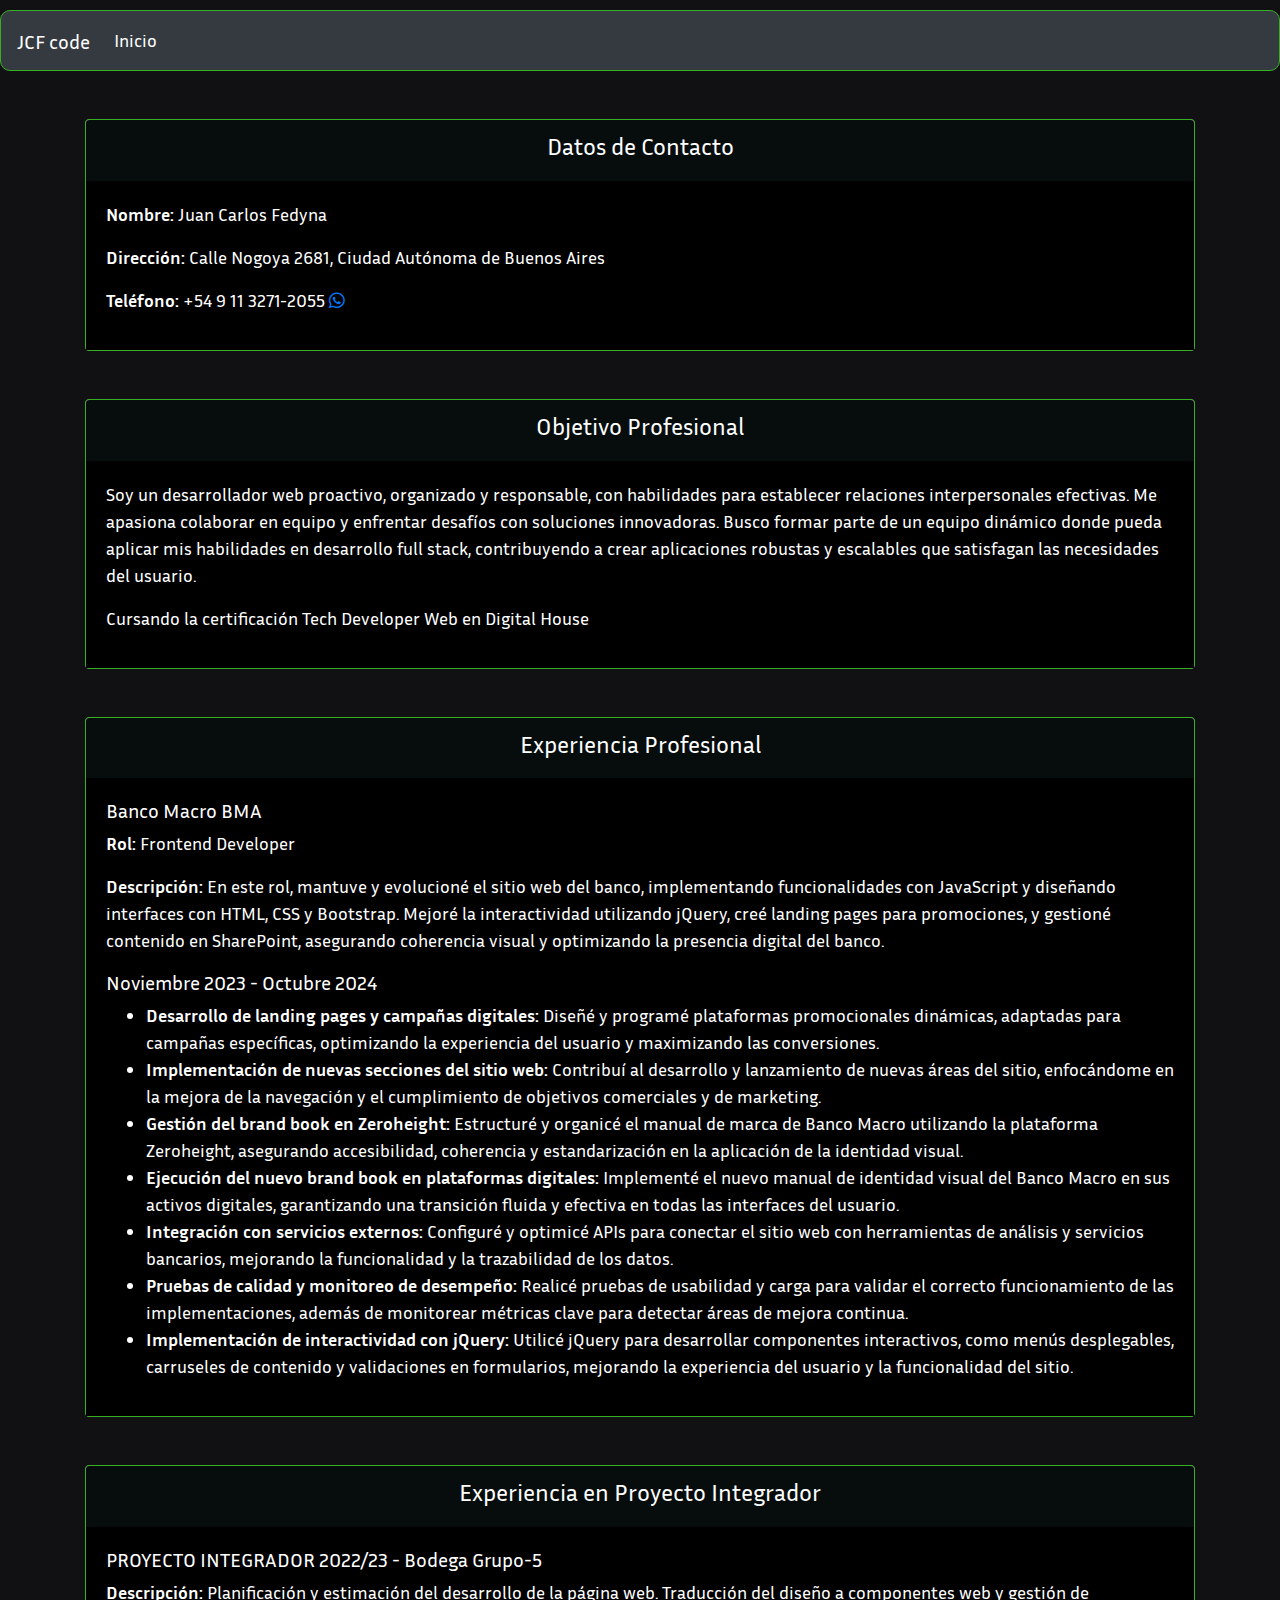
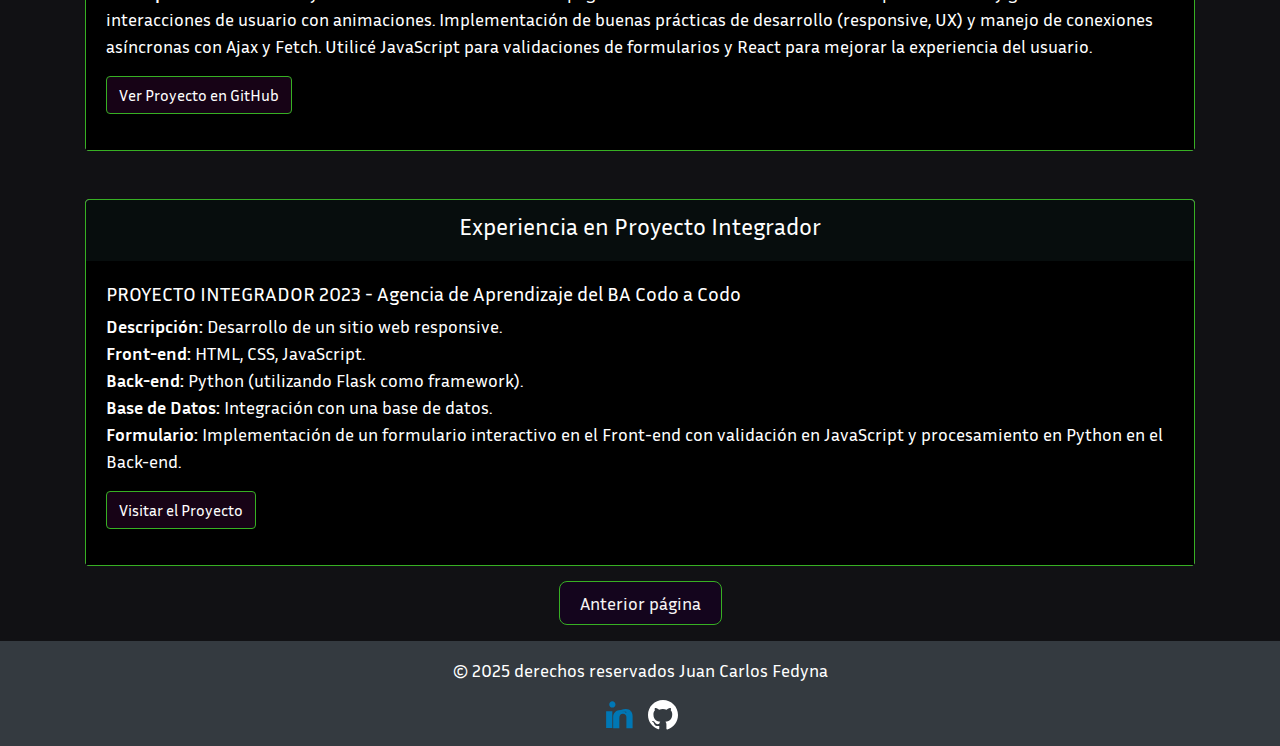
==== sobremi.html @ 7c4b0814 "JCF code" ====
<!DOCTYPE html>
<html lang="es">

    <head>
        <meta charset="UTF-8">
        <meta name="viewport" content="width=device-width, initial-scale=1.0">
        <title>Juan Carlos Fedyna</title>
        <!-- Bootstrap CSS -->
        <link href="https://stackpath.bootstrapcdn.com/bootstrap/4.5.2/css/bootstrap.min.css" rel="stylesheet">
        <!-- FontAwesome CSS for icons -->
        <link href="https://cdnjs.cloudflare.com/ajax/libs/font-awesome/5.15.4/css/all.min.css" rel="stylesheet">
        <!-- Google Fonts -->
        <link href="https://fonts.googleapis.com/css2?family=Inria+Sans:wght@400;700&display=swap" rel="stylesheet">
        <!-- Custom CSS -->
        <link href="styles.css" rel="stylesheet">
    </head>

    <body>
        <nav class="navbar navbar-expand-lg navbar-dark bg-dark">
            <a class="navbar-brand" href="#">JCF code</a>
            <button class="navbar-toggler" type="button" data-toggle="collapse" data-target="#navbarNav"
                aria-controls="navbarNav" aria-expanded="false" aria-label="Toggle navigation">
                <span class="navbar-toggler-icon"></span>
            </button>
            <div class="collapse navbar-collapse" id="navbarNav">
                <ul class="navbar-nav">
                    <li class="nav-item active">
                        <a class="nav-link" href="/index.html">Inicio <span class="sr-only">(current)</span></a>
                    </li>
                </ul>
            </div>
        </nav>
        <!-- Body Content -->
        <div class="container mt-5">
            <div class="row">
                <div class="col-12">
                    <div class="card card-full-width">
                        <div class="card-header text-center">
                            <h4>Datos de Contacto</h4>
                        </div>
                        <div class="card-body">
                            <p><strong>Nombre:</strong> Juan Carlos Fedyna</p>
                            <p><strong>Dirección:</strong> Calle Nogoya 2681, Ciudad Autónoma de Buenos Aires</p>
                            <p><strong>Teléfono:</strong> +54 9 11 3271-2055
                                <a href="https://wa.me/+5491132712055?text=Hola%20Juan%20Carlos" class="whatsapp-btn"
                                    target="_blank" title="Enviar mensaje por WhatsApp" aria-label="WhatsApp">
                                    <i class="fab fa-whatsapp"></i>
                                </a>
                            </p>
                        </div>
                    </div>
                </div>
            </div>
        </div>

        <div class="container mt-5">
            <div class="row">
                <div class="col-12">
                    <div class="card card-full-width">
                        <div class="card-header text-center">
                            <h4>Objetivo Profesional</h4>
                        </div>
                        <div class="card-body">
                            <p>
                                Soy un desarrollador web proactivo, organizado y responsable, con habilidades para
                                establecer relaciones interpersonales efectivas. Me apasiona colaborar en equipo y
                                enfrentar desafíos con soluciones innovadoras. Busco formar parte de un equipo dinámico
                                donde pueda aplicar mis habilidades en desarrollo full stack, contribuyendo a crear
                                aplicaciones robustas y escalables que satisfagan las necesidades del usuario.

                            </p>
                            <p>Cursando la certificación Tech Developer Web en Digital House</p>
                        </div>
                    </div>
                </div>
            </div>
        </div>
        <div class="container mt-5">
            <div class="row">
                <div class="col-12">
                    <div class="card card-full-width">
                        <div class="card-header text-center">
                            <h4>Experiencia Profesional</h4>
                        </div>
                        <div class="card-body">
                            <h5>Banco Macro BMA</h5>
                            <p><strong>Rol:</strong> Frontend Developer</p>
                            <p><strong>Descripción:</strong> En este rol, mantuve y evolucioné el sitio web del banco,
                                implementando funcionalidades con JavaScript y diseñando interfaces con HTML, CSS y
                                Bootstrap. Mejoré la interactividad utilizando jQuery, creé landing pages para
                                promociones, y gestioné contenido en SharePoint, asegurando coherencia visual y
                                optimizando la presencia digital del banco.</p>

                            <h5>Noviembre 2023 - Octubre 2024</h5>
                            <ul>
                                <li><strong>Desarrollo de landing pages y campañas digitales:</strong> Diseñé y programé
                                    plataformas promocionales dinámicas, adaptadas para campañas específicas,
                                    optimizando la experiencia del usuario y maximizando las conversiones.</li>
                                <li><strong>Implementación de nuevas secciones del sitio web:</strong> Contribuí al
                                    desarrollo y lanzamiento de nuevas áreas del sitio, enfocándome en la mejora de la
                                    navegación y el cumplimiento de objetivos comerciales y de marketing.</li>
                                <li><strong>Gestión del brand book en Zeroheight:</strong> Estructuré y organicé el
                                    manual de marca de Banco Macro utilizando la plataforma Zeroheight, asegurando
                                    accesibilidad, coherencia y estandarización en la aplicación de la identidad visual.
                                </li>
                                <li><strong>Ejecución del nuevo brand book en plataformas digitales:</strong> Implementé
                                    el nuevo manual de identidad visual del Banco Macro en sus activos digitales,
                                    garantizando una transición fluida y efectiva en todas las interfaces del usuario.
                                </li>
                                <li><strong>Integración con servicios externos:</strong> Configuré y optimicé APIs para
                                    conectar el sitio web con herramientas de análisis y servicios bancarios, mejorando
                                    la funcionalidad y la trazabilidad de los datos.</li>
                                <li><strong>Pruebas de calidad y monitoreo de desempeño:</strong> Realicé pruebas de
                                    usabilidad y carga para validar el correcto funcionamiento de las implementaciones,
                                    además de monitorear métricas clave para detectar áreas de mejora continua.</li>
                                <li><strong>Implementación de interactividad con jQuery:</strong> Utilicé jQuery para
                                    desarrollar componentes interactivos, como menús desplegables, carruseles de
                                    contenido y validaciones en formularios, mejorando la experiencia del usuario y la
                                    funcionalidad del sitio.</li>
                            </ul>
                        </div>
                    </div>
                </div>
            </div>
        </div>


        <div class="container mt-5">
            <div class="row">
                <div class="col-12">
                    <div class="card card-full-width">
                        <div class="card-header text-center">
                            <h4>Experiencia en Proyecto Integrador</h4>
                        </div>
                        <div class="card-body">
                            <h5>PROYECTO INTEGRADOR 2022/23 - Bodega Grupo-5</h5>
                            <p><strong>Descripción:</strong> Planificación y estimación del desarrollo de la página web.
                                Traducción del diseño a componentes web y gestión de interacciones de usuario con
                                animaciones. Implementación de buenas prácticas de desarrollo (responsive, UX) y manejo
                                de conexiones asíncronas con Ajax y Fetch. Utilicé JavaScript para validaciones de
                                formularios y React para mejorar la experiencia del usuario.</p>
                            <!-- <p>
    <a href="https://github.com/Juanfelidc/bodega_grupo_5" class="btn btn-primary"
        target="_blank" rel="noopener noreferrer">
        Ver Proyecto en GitHub
    </a>
</p> -->
                            <p>
                                <a href="https://github.com/Juanfelidc/bodega_grupo_5"
                                    class="btn btn-primary custom-btn" target="_blank" rel="noopener noreferrer">
                                    Ver Proyecto en GitHub
                                </a>
                            </p>

                        </div>
                    </div>
                </div>
            </div>
        </div>

        <div class="container mt-5">
            <div class="row">
                <div class="col-12">
                    <div class="card card-full-width">
                        <div class="card-header text-center">
                            <h4>Experiencia en Proyecto Integrador</h4>
                        </div>
                        <div class="card-body">
                            <h5>PROYECTO INTEGRADOR 2023 - Agencia de Aprendizaje del BA Codo a Codo</h5>
                            <p><strong>Descripción:</strong> Desarrollo de un sitio web responsive.
                                <br><strong>Front-end:</strong> HTML, CSS, JavaScript.
                                <br><strong>Back-end:</strong> Python (utilizando Flask como framework).
                                <br><strong>Base de Datos:</strong> Integración con una base de datos.
                                <br><strong>Formulario:</strong> Implementación de un formulario interactivo en el
                                Front-end con validación en JavaScript y procesamiento en Python en el Back-end.
                            </p>
                            <p>

                                <a href="https://viajes-al-espacio.netlify.app/experiencias"
                                    class="btn btn-primary custom-btn" target="_blank" rel="noopener noreferrer">
                                    Visitar el Proyecto
                                </a>

                            </p>
                        </div>
                    </div>
                </div>
            </div>
        </div>

        <div class="container my-4">
            <!-- Home Section -->
        </div>

        <!-- Botón de "Anterior página" -->
        <div class="text-center mb-4">
            <a href="/index.html" class="special-button">Anterior página</a>
        </div>

        <!-- Footer -->
        <footer class="bg-dark text-white text-center py-3">
            <p>&copy; 2025 derechos reservados Juan Carlos Fedyna</p>
            <div class="social-icons">
                <a href="https://www.linkedin.com/in/juancarlosfedyna/" class="footer-link" target="_blank"
                    rel="noopener noreferrer">
                    <svg class="linkedin-icon" xmlns="http://www.w3.org/2000/svg" viewBox="0 0 24 24">
                        <path
                            d="M4.98 3.5C4.98 2.12 6.1.98 7.48.98s2.5 1.14 2.5 2.52c0 1.37-1.12 2.51-2.5 2.51s-2.5-1.14-2.5-2.51zM7.46 8.91H2.5v13.54h4.96V8.91zM23.5 8.91h-4.95v1.65c-1.02-1.93-2.73-2.55-4.6-2.55-3.24 0-5.83 2.19-5.83 5.6V22.5h4.95v-8.16c0-2.17 1.17-3.4 2.87-3.4 1.68 0 2.78 1.09 2.78 2.7v8.87h4.95v-9.59c0-3.45-2.14-5.64-5.39-5.64-2.46 0-4.57.81-6.06 2.55z" />
                    </svg>
                </a>
                <a href="https://github.com/FedynaCarlos?tab=repositories" class="footer-link" target="_blank"
                    rel="noopener noreferrer">
                    <svg class="github-icon" xmlns="http://www.w3.org/2000/svg" viewBox="0 0 24 24">
                        <path
                            d="M12 0C5.37 0 0 5.37 0 12c0 5.303 3.438 9.8 8.205 11.394.6.111.824-.258.824-.577v-2.092c-3.338.727-4.035-1.494-4.035-1.494-.545-1.386-1.33-1.756-1.33-1.756-1.086-.741.082-.726.082-.726 1.2.085 1.826 1.286 1.826 1.286 1.066 1.826 2.8 1.297 3.483.993.107-.773.417-1.298.758-1.597-2.667-.303-5.467-1.334-5.467-5.933 0-1.313.47-2.396 1.239-3.239-.124-.303-.537-.905 0-1.78 0 0 1.008-.318 3.293 1.234 1.98-.555 3.997-.555 5.978 0 2.286-1.551 3.293-1.234 3.293-1.234.538.875.124 1.476 0 1.78.77.843 1.239 1.926 1.239 3.239 0 4.606-2.807 5.625-5.478 5.928.433.375.815 1.105.815 2.232v3.293c0 .32.224.688.83.576C20.563 21.8 24 17.303 24 12c0-6.63-5.37-12-12-12z" />
                    </svg>
                </a>
            </div>
        </footer>


        <!-- Bootstrap JS and dependencies -->
        <script src="https://code.jquery.com/jquery-3.5.1.slim.min.js"></script>
        <script src="https://cdn.jsdelivr.net/npm/@popperjs/core@2.9.3/dist/umd/popper.min.js"></script>
        <script src="https://stackpath.bootstrapcdn.com/bootstrap/4.5.2/js/bootstrap.min.js"></script>

    </body>

</html>
---- styles.css ----
/* Paleta de colores aplicada directamente */
body {
    padding-top: 10px;
    font-family: 'Inria Sans', sans-serif;
    font-size: 18px;
    background-color: rgb(17, 17, 20);
}

/* Asegura que todos los elementos con borde tengan el color correcto */
.navbar {
    background-color: rgb(220, 231, 231);
    color: rgba(27, 121, 110, 0.445);
    border-radius: 10px;
    border: 0.3px solid rgb(55, 176, 35) !important; /* Bordes de 1px con el color deseado */
}

.nav-link {
    color: rgb(6, 9, 20);
}

.nav-link:hover {
    color: rgb(13, 4, 34); /* Color de hover para navbar */
}

.footer-link {
    color: rgba(125, 249, 255, 1);
    text-decoration: none;
    display: inline-flex;
    align-items: center;
}

.card-header {
    background-color: rgba(7, 13, 13, 1);
    color: white;
    border: 0.3px solid rgb(55, 176, 35) !important; /* Bordes de 1px con el color deseado */
}

.card-header:hover {
    color: rgba(55, 247, 19, 1); /* Cambiar color del texto en hover */
}

.card-body {
    color: aqua;
    background-color: black; /* Fondo blanco para el cuerpo de las cards */
    border: 0.3px solid rgb(55, 176, 35) !important; /* Bordes de 1px con el color deseado */
}

/* Estilo para el botón de navegación de página */
.special-button {
    background-color: rgb(20, 5, 29);
    color: rgb(248, 245, 245);
    border: 0.3px solid rgb(55, 176, 35) !important; /* Bordes de 1px con el color deseado */
    padding: 10px 20px;
    border-radius: 8px;
    text-decoration: none;
    transition: background-color 0.3s, color 0.3s;
}

.special-button:hover {
    background-color: rgba(7, 13, 13, 1); /* Fondo azul oscuro en hover */
    color: rgb(224, 228, 231);
}

.custom-btn {
    background-color: rgba(34, 4, 32, 0.685); /* Color base */
    color: rgba(255, 255, 255, 1); /* Color del texto */
    border: 0.3px solid rgb(55, 176, 35) !important; /* Bordes de 1px con el color deseado */
    transition: background-color 0.3s ease, color 0.3s ease; /* Transición suave */
}

.custom-btn:hover {
    background-color: rgb(255, 100, 130); /* Color al hacer hover */
    color: rgba(255, 255, 255, 0.9); /* Cambia ligeramente el texto si lo deseas */
}

.linkedin-icon,
.github-icon {
    width: 30px;  /* Ajusta el tamaño del ícono */
    height: 30px; /* Mantén la proporción */
}

.linkedin-icon path {
    fill: #0077B5;  /* Color de LinkedIn */
}

.github-icon path {
    fill: white;  /* Color de GitHub */
}

.social-icons {
    display: flex;               /* Utiliza flexbox para alinear los elementos en fila */
    justify-content: center;     /* Centra los íconos */
    gap: 15px;                   /* Espacio entre los íconos */
}
/* Asegura que todos los elementos con borde en las cards tengan el color correcto */
.card {
    border: 0.3px solid rgb(55, 176, 35) !important; /* Bordes de 1px en la tarjeta */
}

.card-header {
    background-color: rgba(7, 13, 13, 1);
    color: white;
    border: 0.3px  rgb(55, 176, 35) !important; /* Bordes de 1px en el header de la card */
}

.card-body {
    color: white;
    background-color: black;
    border: 0.3px  rgb(55, 176, 35) !important; /* Bordes de 1px en el body de la card */
}

.card-footer {
    border: 0.3px  rgb(55, 176, 35) !important; /* Bordes de 1px en el footer de la card (si existe) */
}
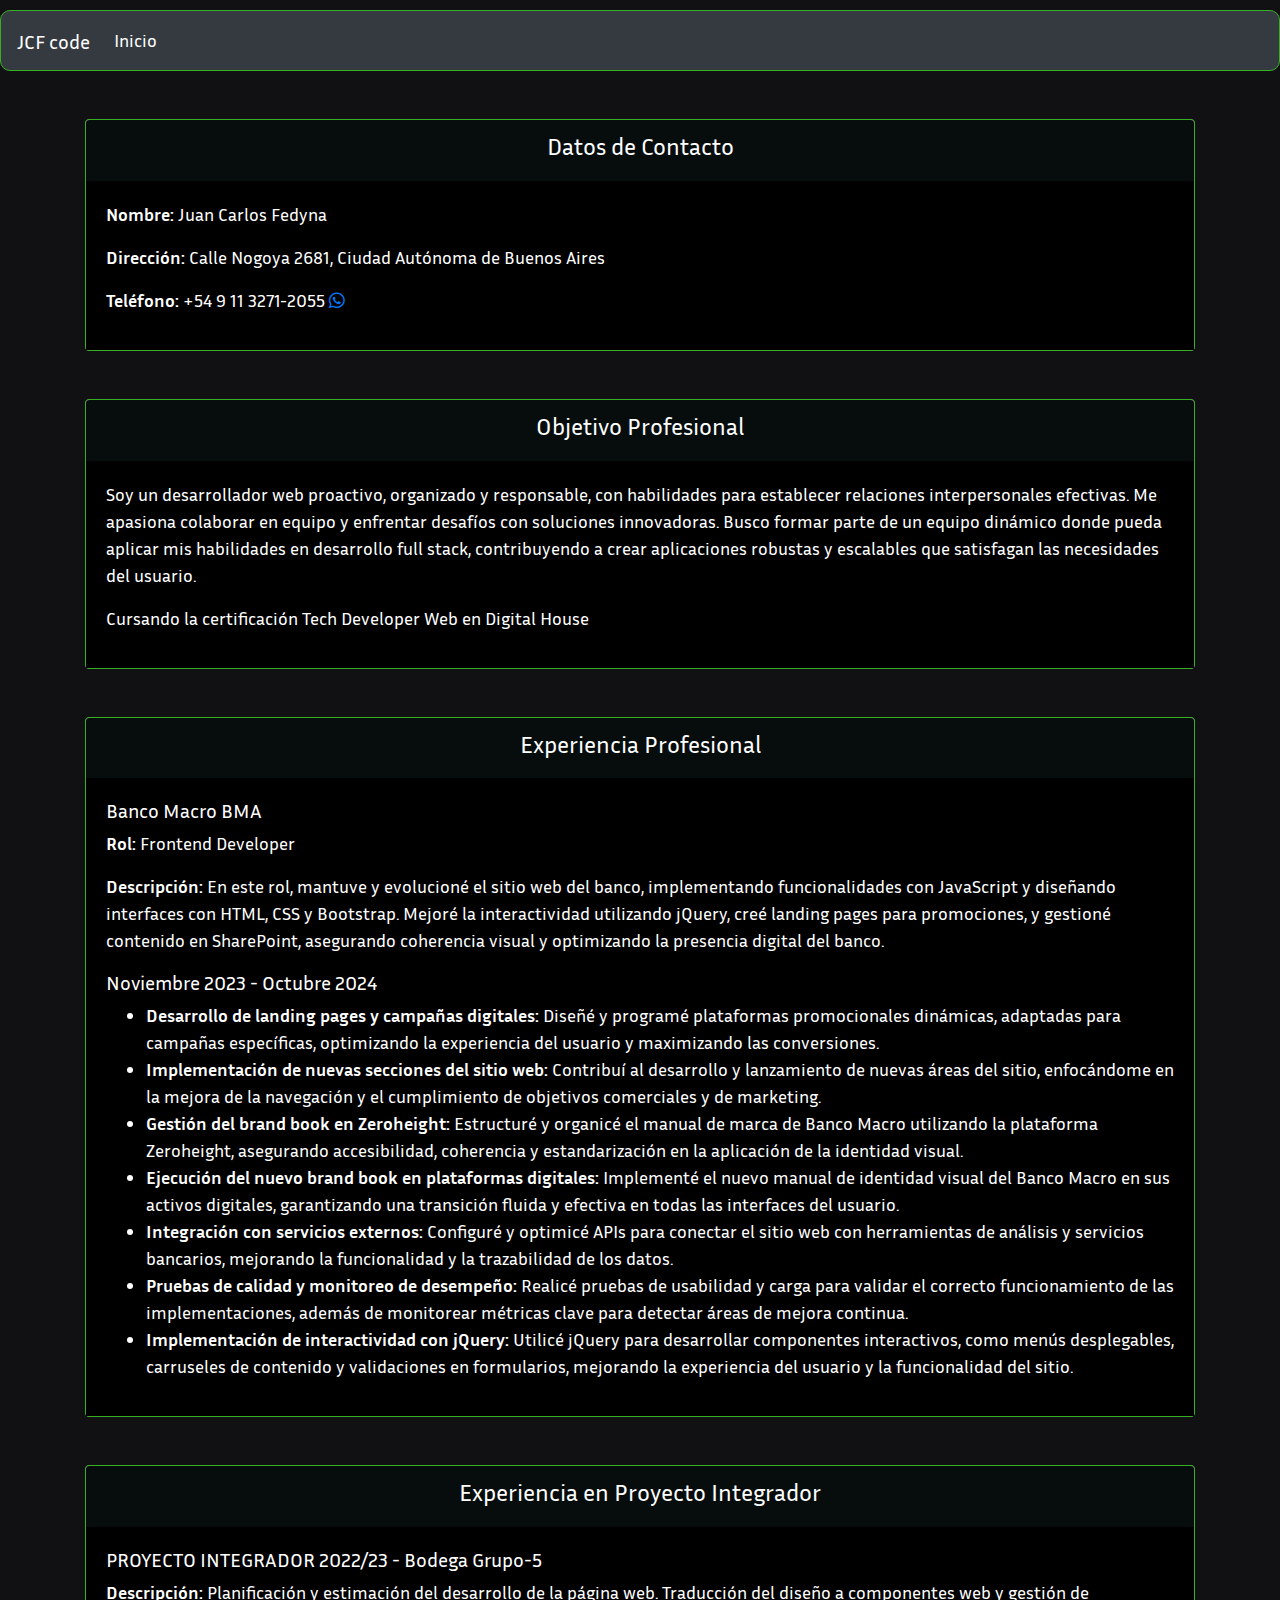
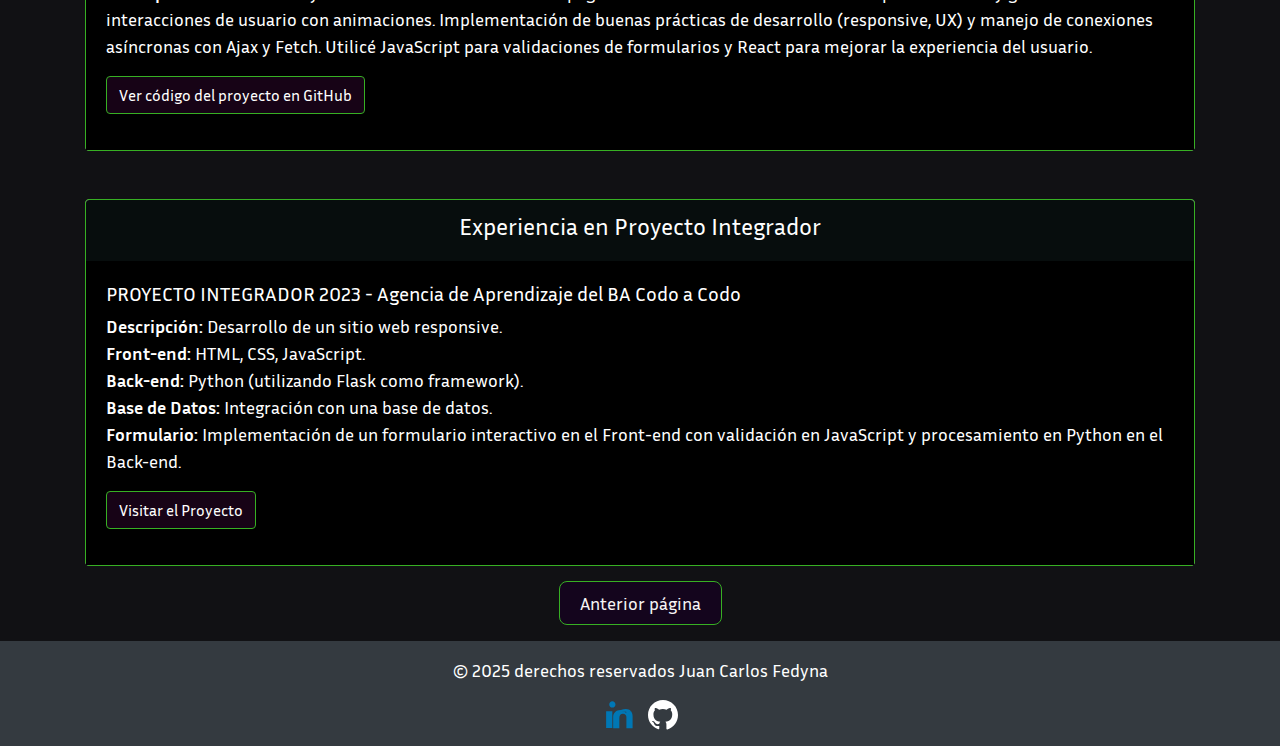
==== commit 2382b307: "Actualizado" ====
--- a/sobremi.html
+++ b/sobremi.html
@@ -148,7 +148,7 @@
                             <p>
                                 <a href="https://github.com/Juanfelidc/bodega_grupo_5"
                                     class="btn btn-primary custom-btn" target="_blank" rel="noopener noreferrer">
-                                    Ver Proyecto en GitHub
+                                    Ver código del proyecto en GitHub
                                 </a>
                             </p>
 
--- a/styles.css
+++ b/styles.css
@@ -57,7 +57,7 @@
 }
 
 .special-button:hover {
-    background-color: rgba(7, 13, 13, 1); /* Fondo azul oscuro en hover */
+    background-color: rgb(44, 105, 105); /* Fondo azul oscuro en hover */
     color: rgb(224, 228, 231);
 }
 
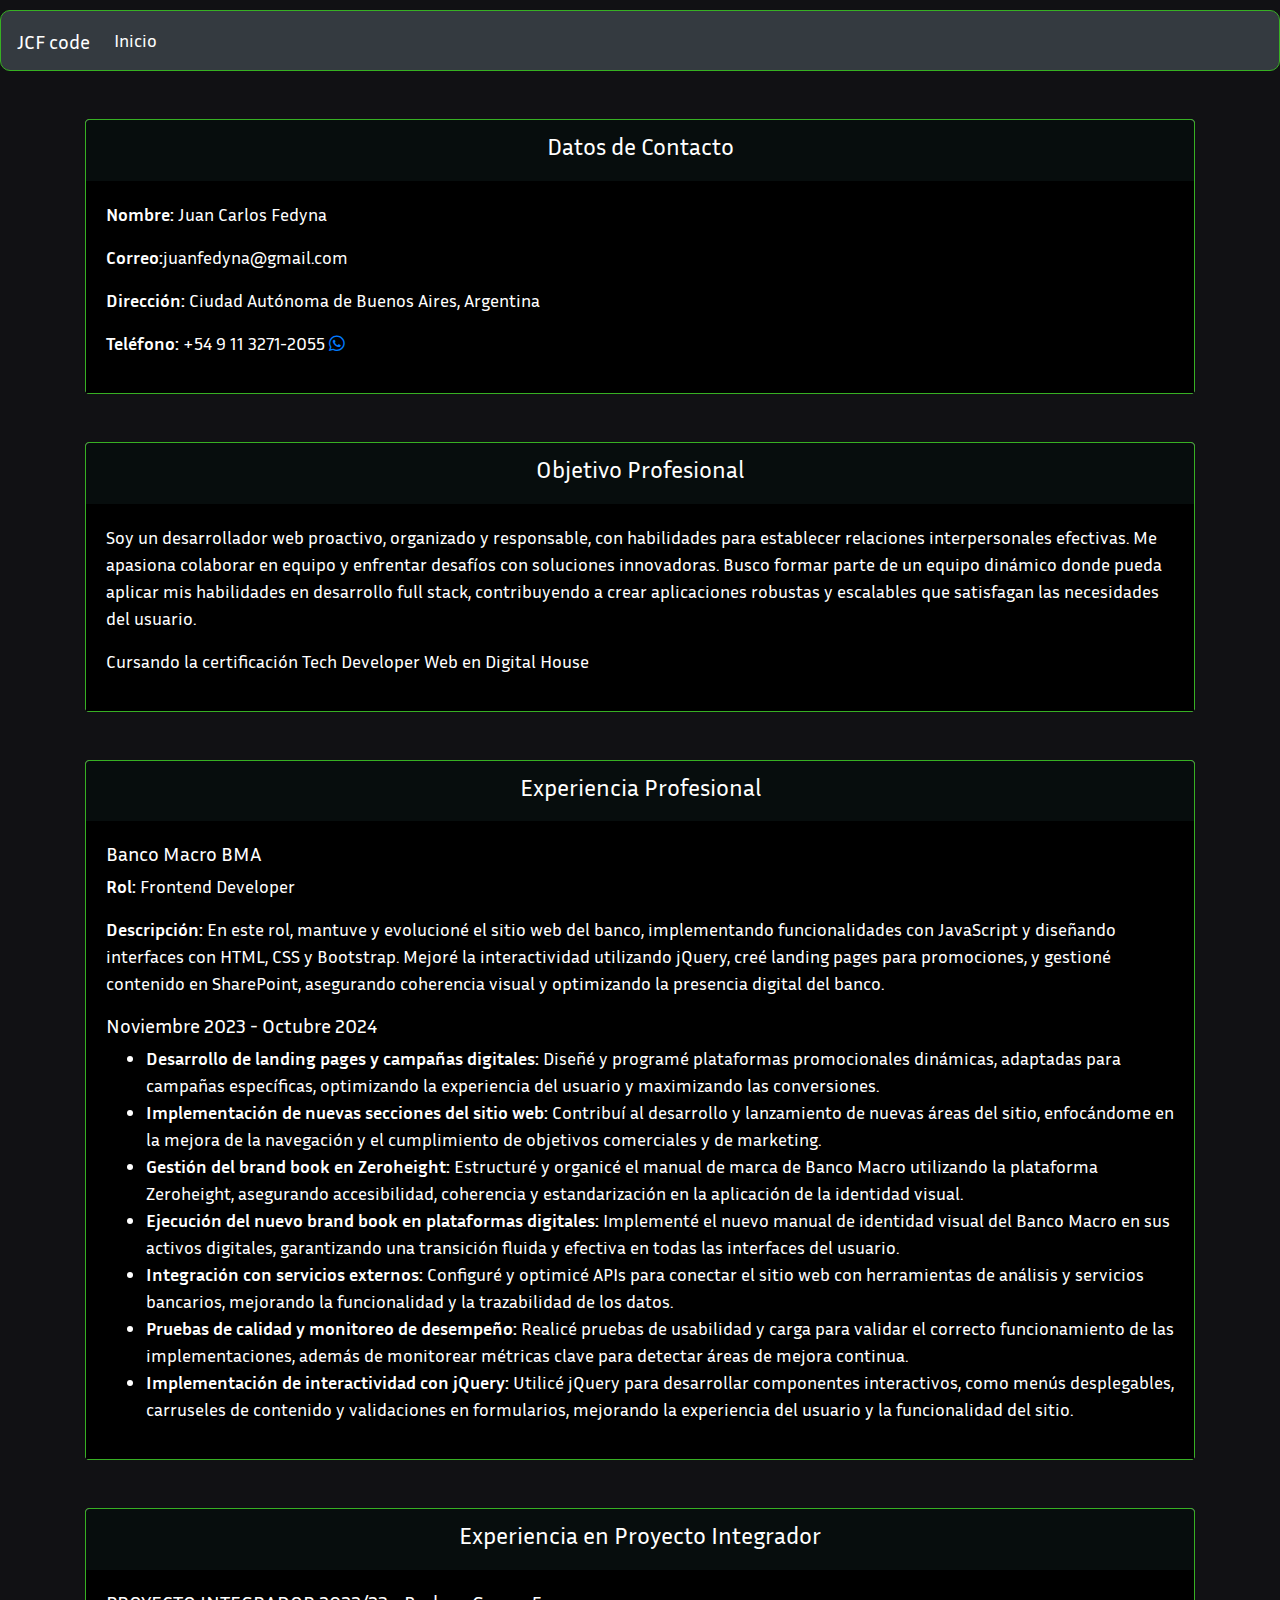
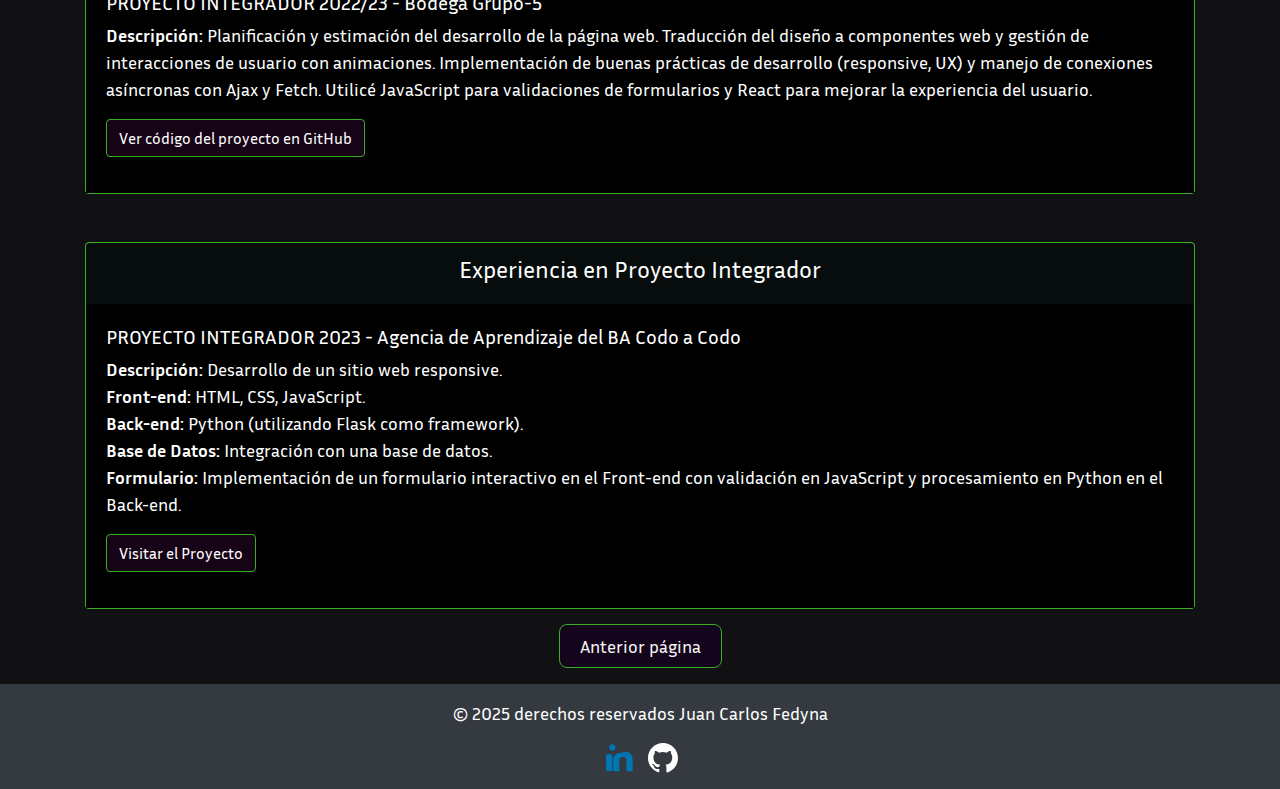
==== commit b438c13c: "cambios en direccion de correo" ====
--- a/sobremi.html
+++ b/sobremi.html
@@ -40,7 +40,9 @@
                         </div>
                         <div class="card-body">
                             <p><strong>Nombre:</strong> Juan Carlos Fedyna</p>
-                            <p><strong>Dirección:</strong> Calle Nogoya 2681, Ciudad Autónoma de Buenos Aires</p>
+                            <p><strong>Correo:</strong>juanfedyna@gmail.com</p>
+
+                            <p><strong>Dirección:</strong> Ciudad Autónoma de Buenos Aires, Argentina</p>
                             <p><strong>Teléfono:</strong> +54 9 11 3271-2055
                                 <a href="https://wa.me/+5491132712055?text=Hola%20Juan%20Carlos" class="whatsapp-btn"
                                     target="_blank" title="Enviar mensaje por WhatsApp" aria-label="WhatsApp">
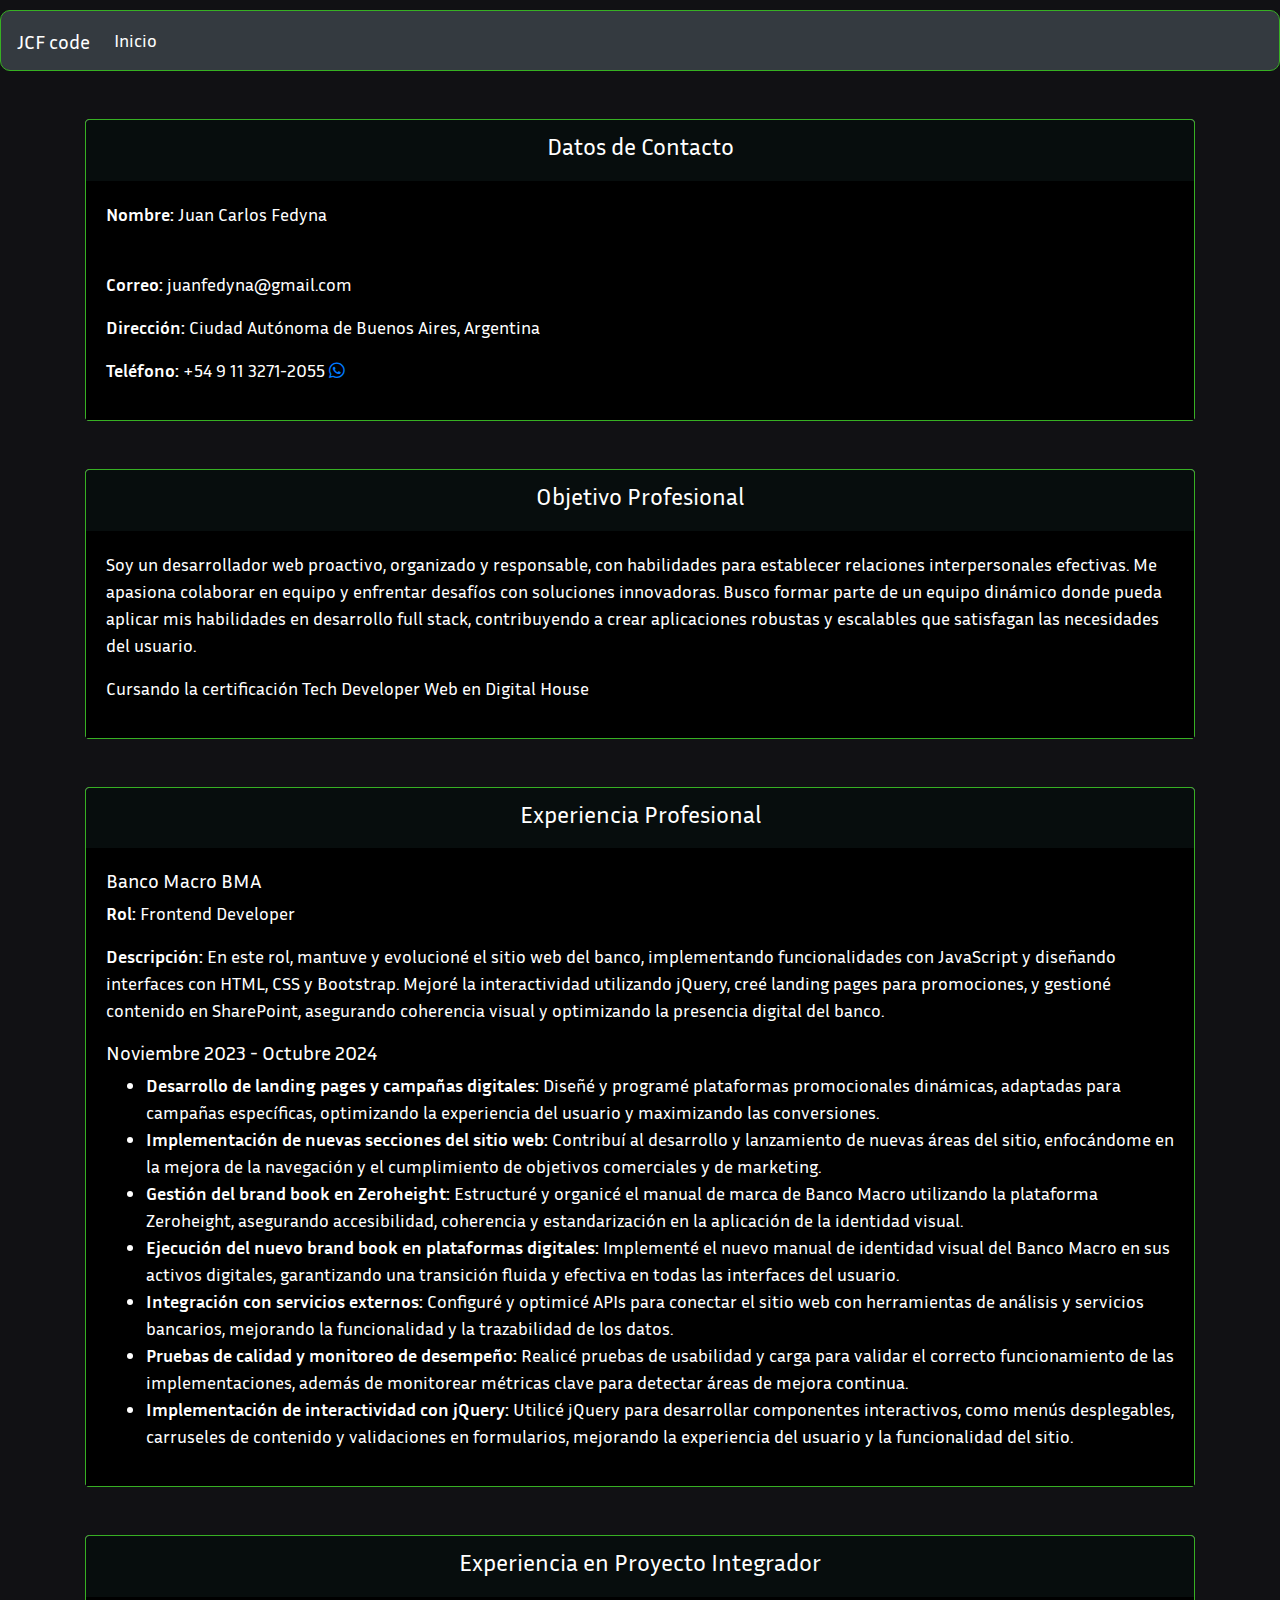
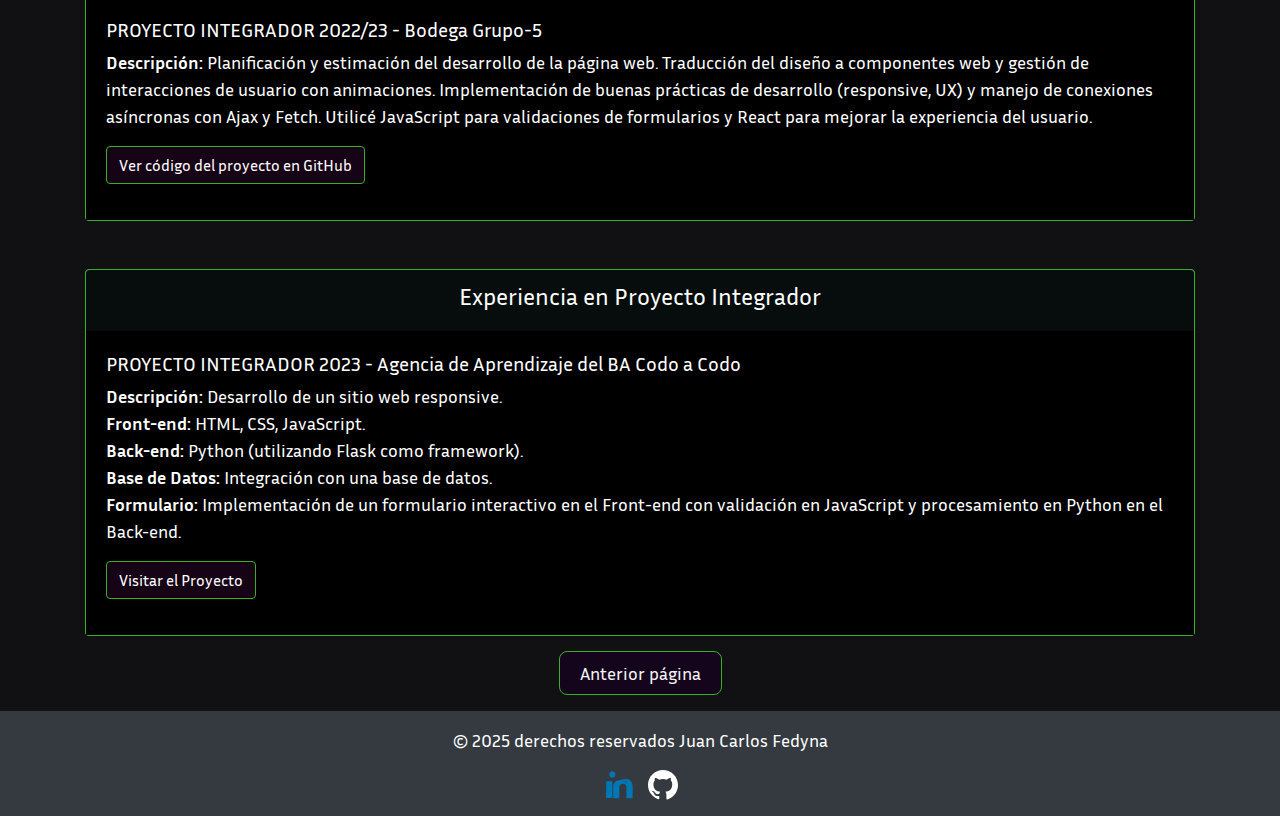
==== commit 9a6af152: "Modifique el correo" ====
--- a/sobremi.html
+++ b/sobremi.html
@@ -39,8 +39,8 @@
                             <h4>Datos de Contacto</h4>
                         </div>
                         <div class="card-body">
-                            <p><strong>Nombre:</strong> Juan Carlos Fedyna</p>
-                            <p><strong>Correo:</strong>juanfedyna@gmail.com</p>
+                            <p><strong>Nombre: </strong> Juan Carlos Fedyna</p> <br>
+                            <p><strong>Correo: </strong> juanfedyna@gmail.com</p>
 
                             <p><strong>Dirección:</strong> Ciudad Autónoma de Buenos Aires, Argentina</p>
                             <p><strong>Teléfono:</strong> +54 9 11 3271-2055
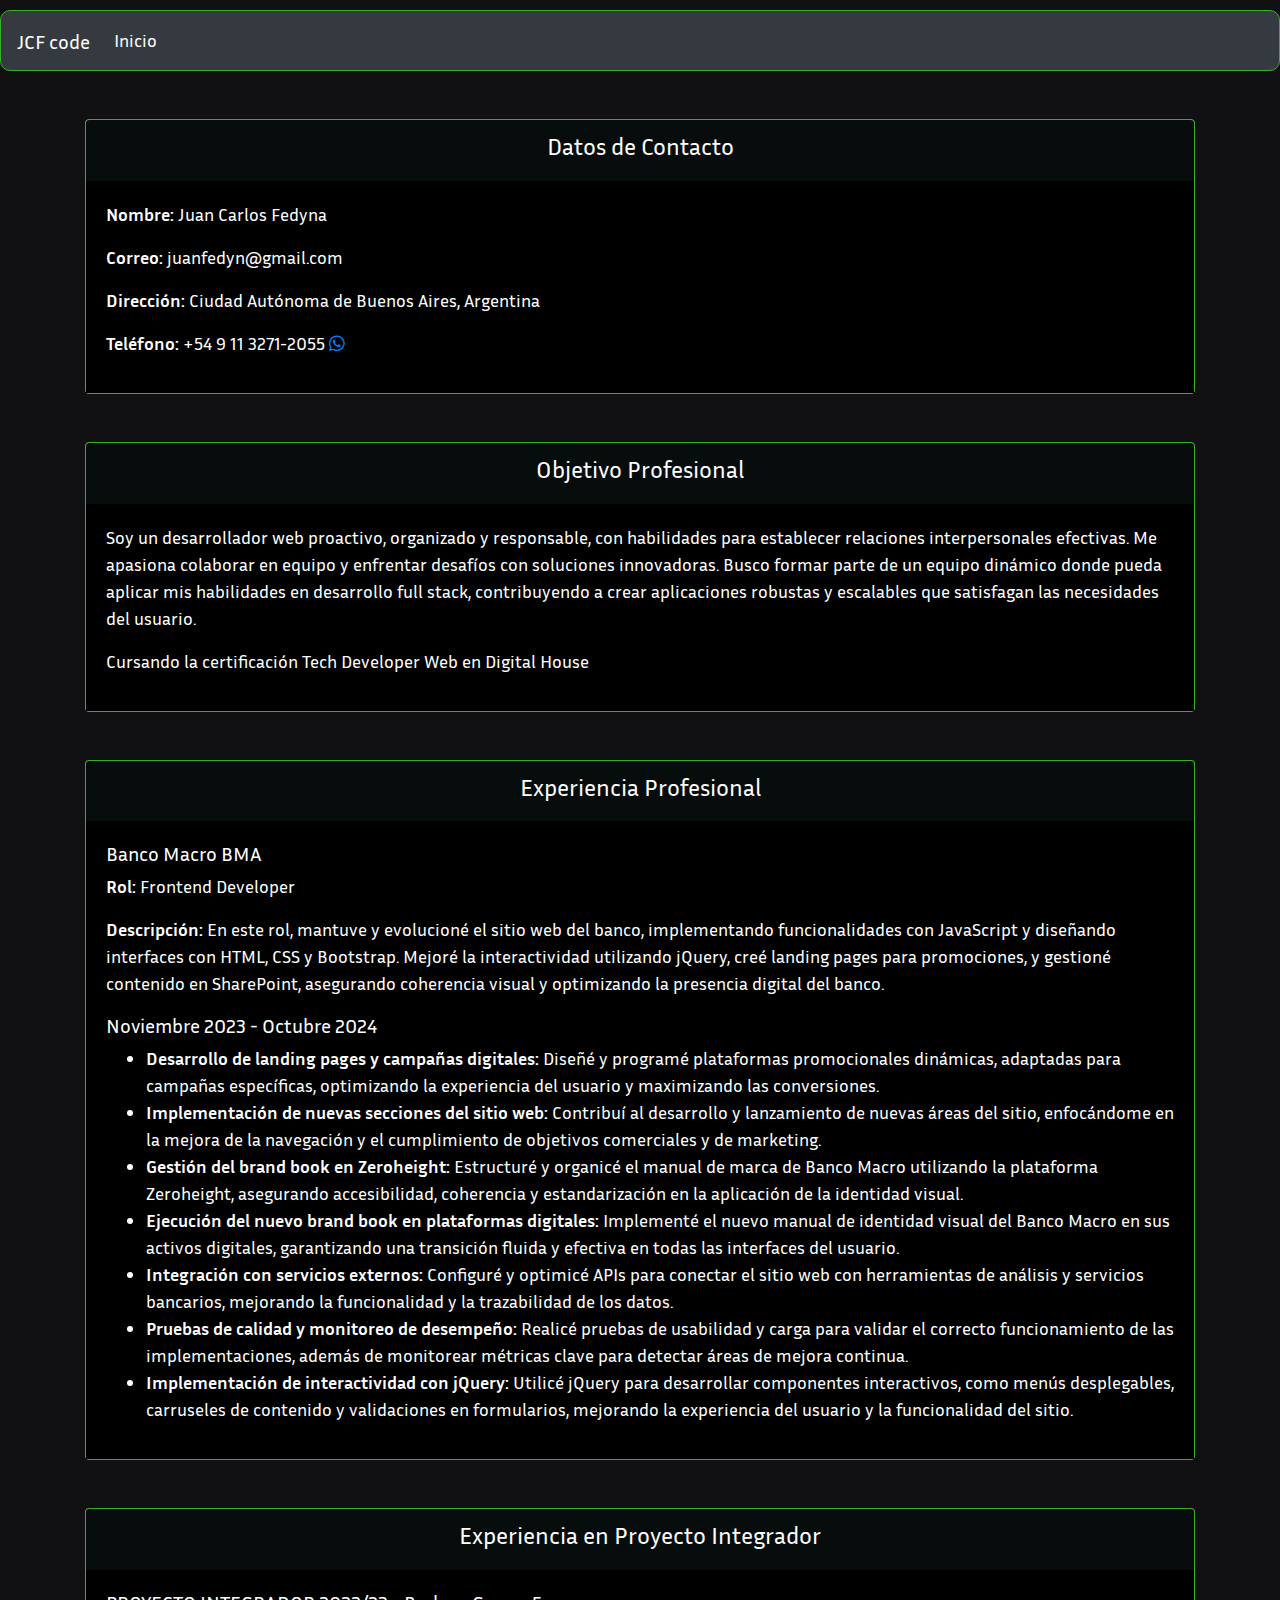
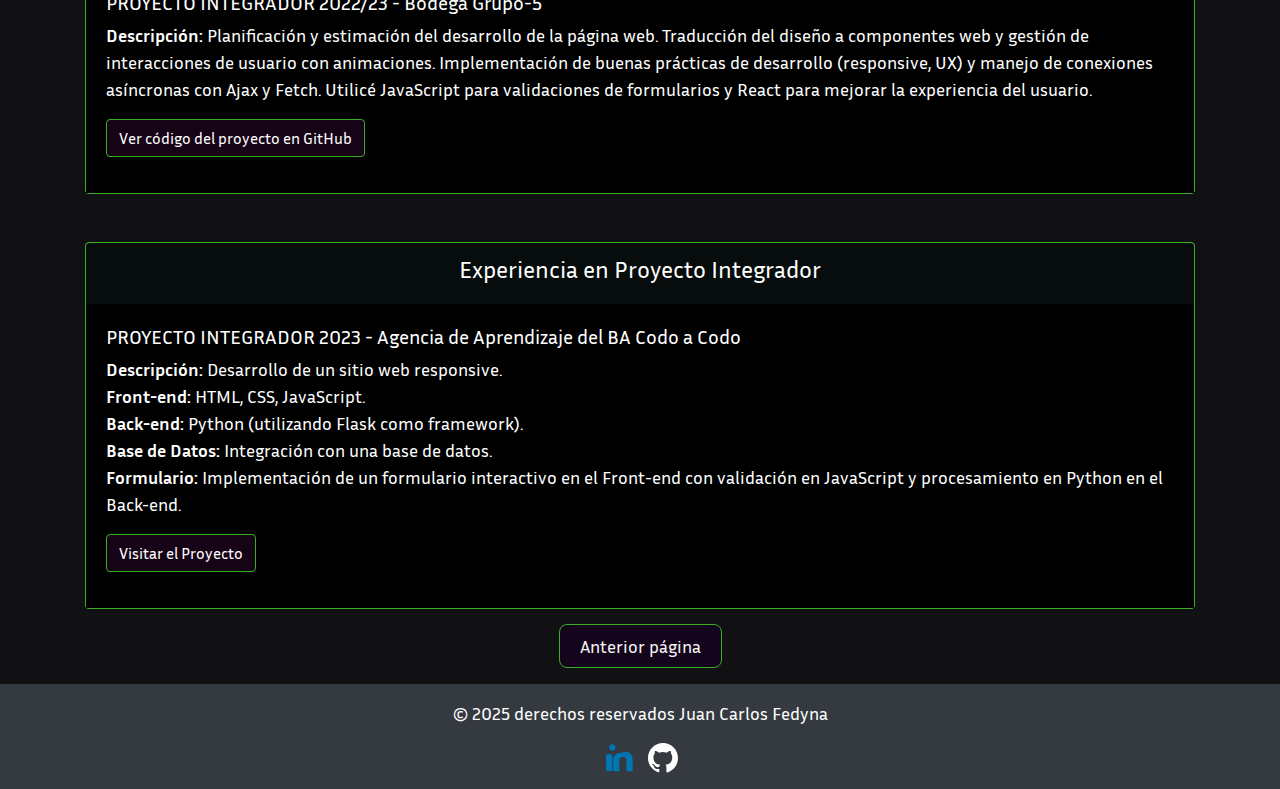
==== commit ffed7d6f: "subo cambio en el correo" ====
--- a/sobremi.html
+++ b/sobremi.html
@@ -39,8 +39,8 @@
                             <h4>Datos de Contacto</h4>
                         </div>
                         <div class="card-body">
-                            <p><strong>Nombre: </strong> Juan Carlos Fedyna</p> <br>
-                            <p><strong>Correo: </strong> juanfedyna@gmail.com</p>
+                            <p><strong>Nombre: </strong> Juan Carlos Fedyna</p>
+                            <p><strong>Correo: </strong> juanfedyn@gmail.com</p>
 
                             <p><strong>Dirección:</strong> Ciudad Autónoma de Buenos Aires, Argentina</p>
                             <p><strong>Teléfono:</strong> +54 9 11 3271-2055
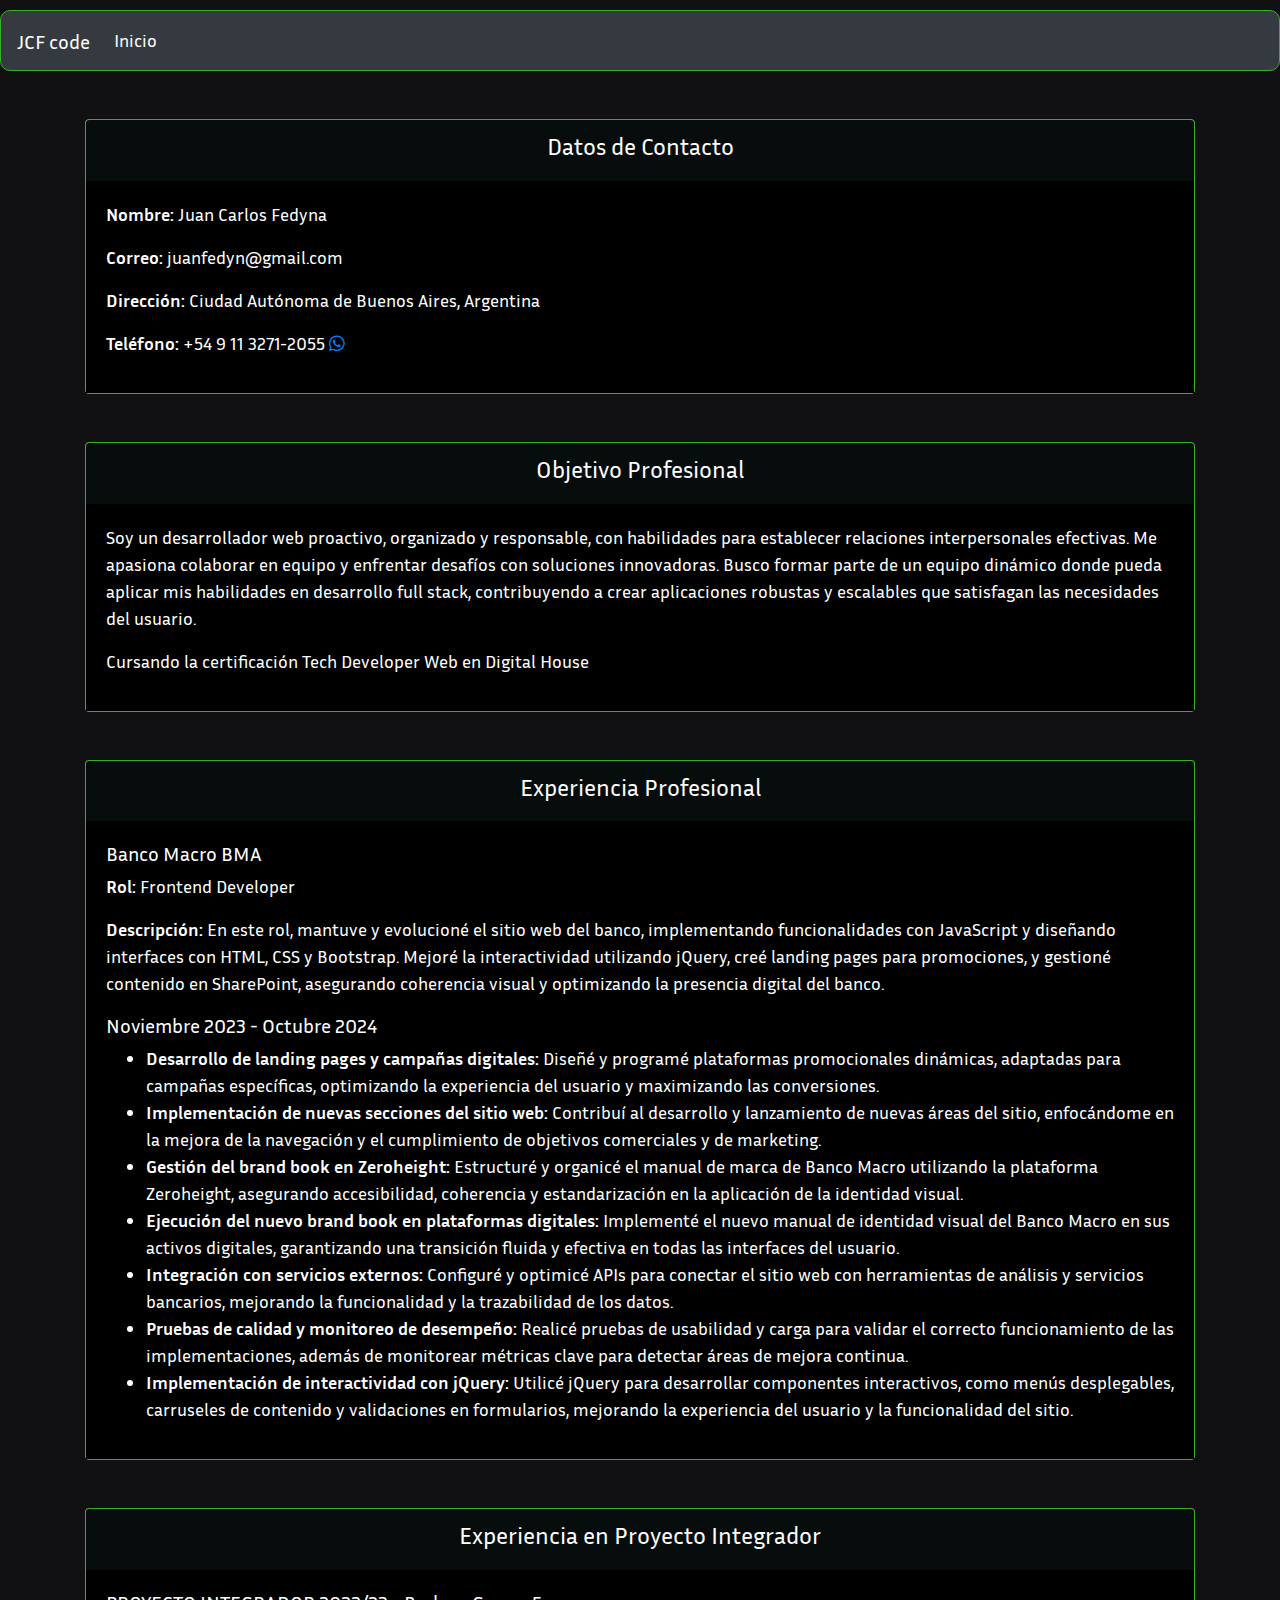
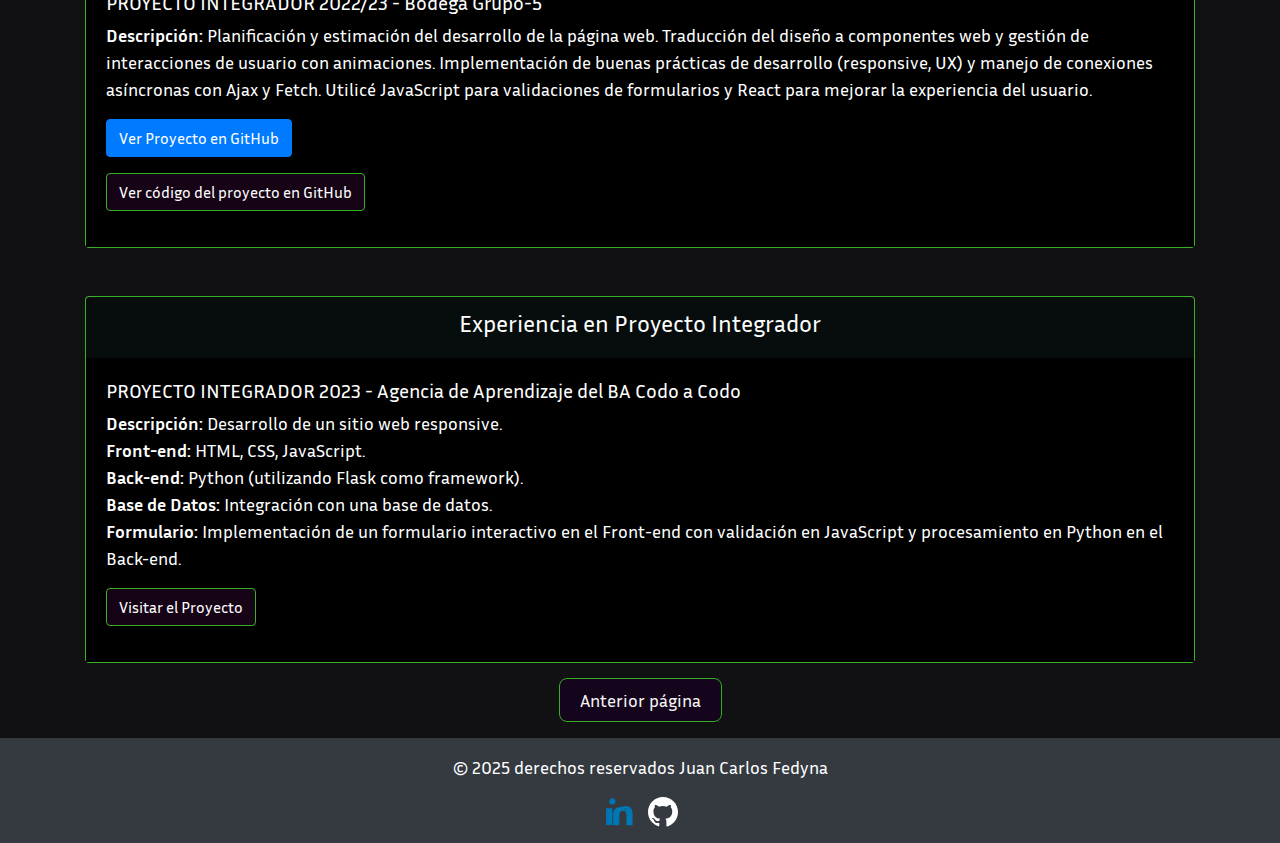
==== commit 5fdac7f7: "subiendo ajuste en button!" ====
--- a/sobremi.html
+++ b/sobremi.html
@@ -141,12 +141,12 @@
                                 animaciones. Implementación de buenas prácticas de desarrollo (responsive, UX) y manejo
                                 de conexiones asíncronas con Ajax y Fetch. Utilicé JavaScript para validaciones de
                                 formularios y React para mejorar la experiencia del usuario.</p>
-                            <!-- <p>
-    <a href="https://github.com/Juanfelidc/bodega_grupo_5" class="btn btn-primary"
-        target="_blank" rel="noopener noreferrer">
-        Ver Proyecto en GitHub
-    </a>
-</p> -->
+                            <p>
+                                <a href="https://github.com/Juanfelidc/bodega_grupo_5" class="btn btn-primary"
+                                    target="_blank" rel="noopener noreferrer">
+                                    Ver Proyecto en GitHub
+                                </a>
+                            </p>
                             <p>
                                 <a href="https://github.com/Juanfelidc/bodega_grupo_5"
                                     class="btn btn-primary custom-btn" target="_blank" rel="noopener noreferrer">
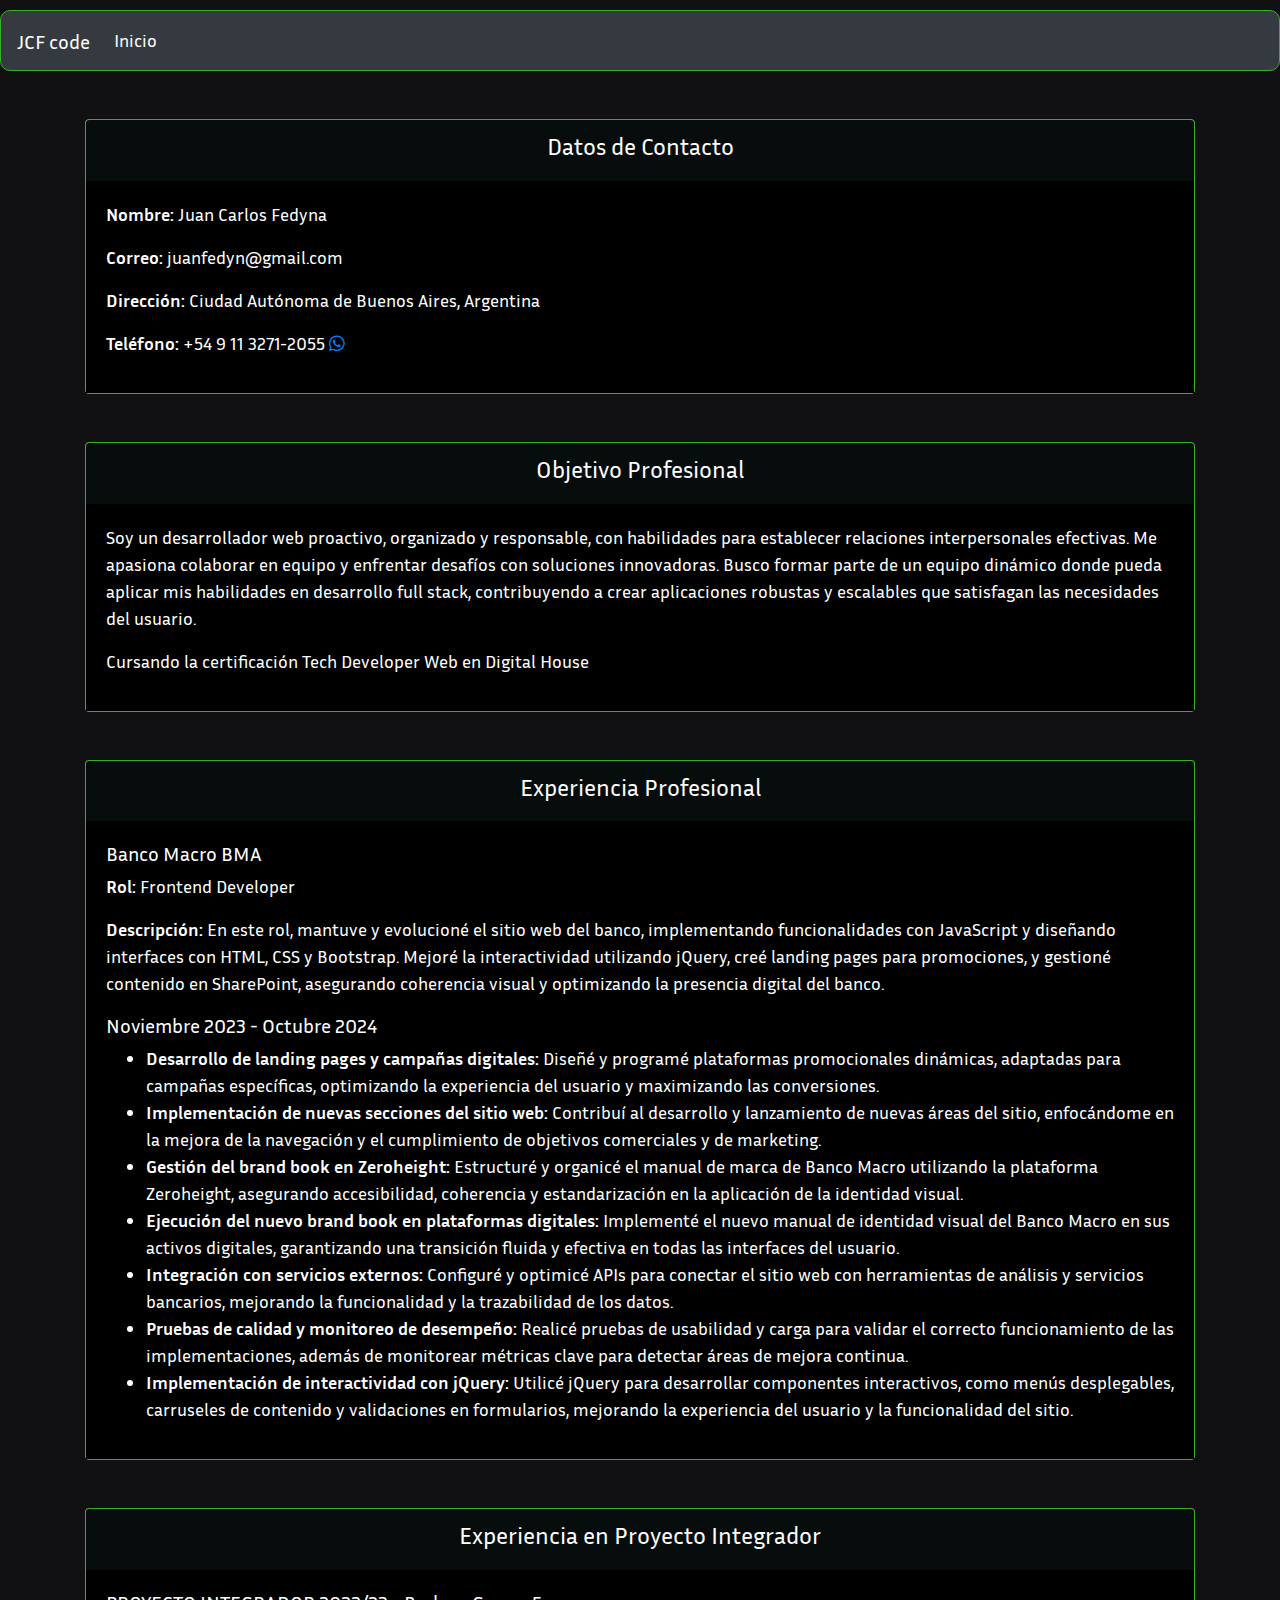
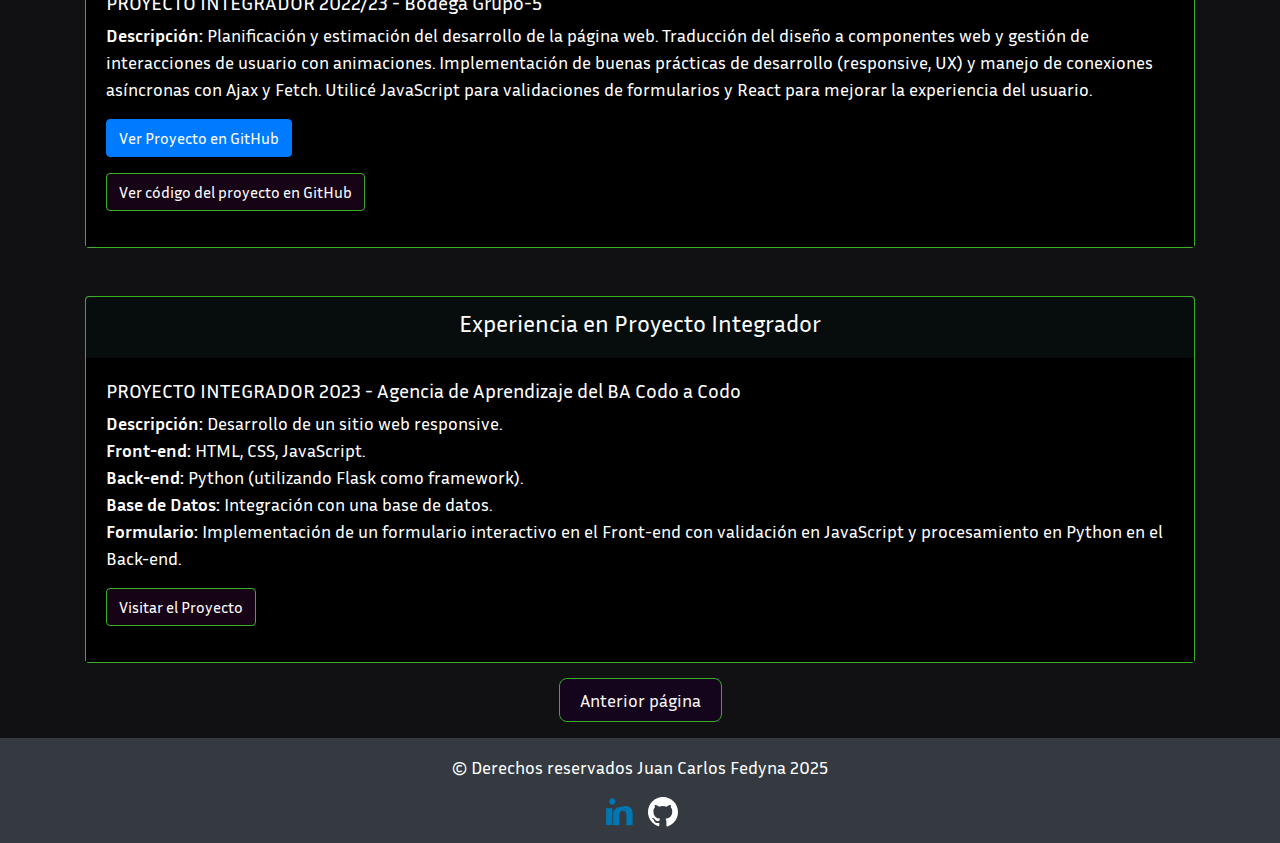
==== commit cd6ff4dc: "ajustando el boton de siguiente página" ====
--- a/sobremi.html
+++ b/sobremi.html
@@ -201,7 +201,7 @@
 
         <!-- Footer -->
         <footer class="bg-dark text-white text-center py-3">
-            <p>&copy; 2025 derechos reservados Juan Carlos Fedyna</p>
+            <p>&copy; Derechos reservados Juan Carlos Fedyna 2025</p>
             <div class="social-icons">
                 <a href="https://www.linkedin.com/in/juancarlosfedyna/" class="footer-link" target="_blank"
                     rel="noopener noreferrer">
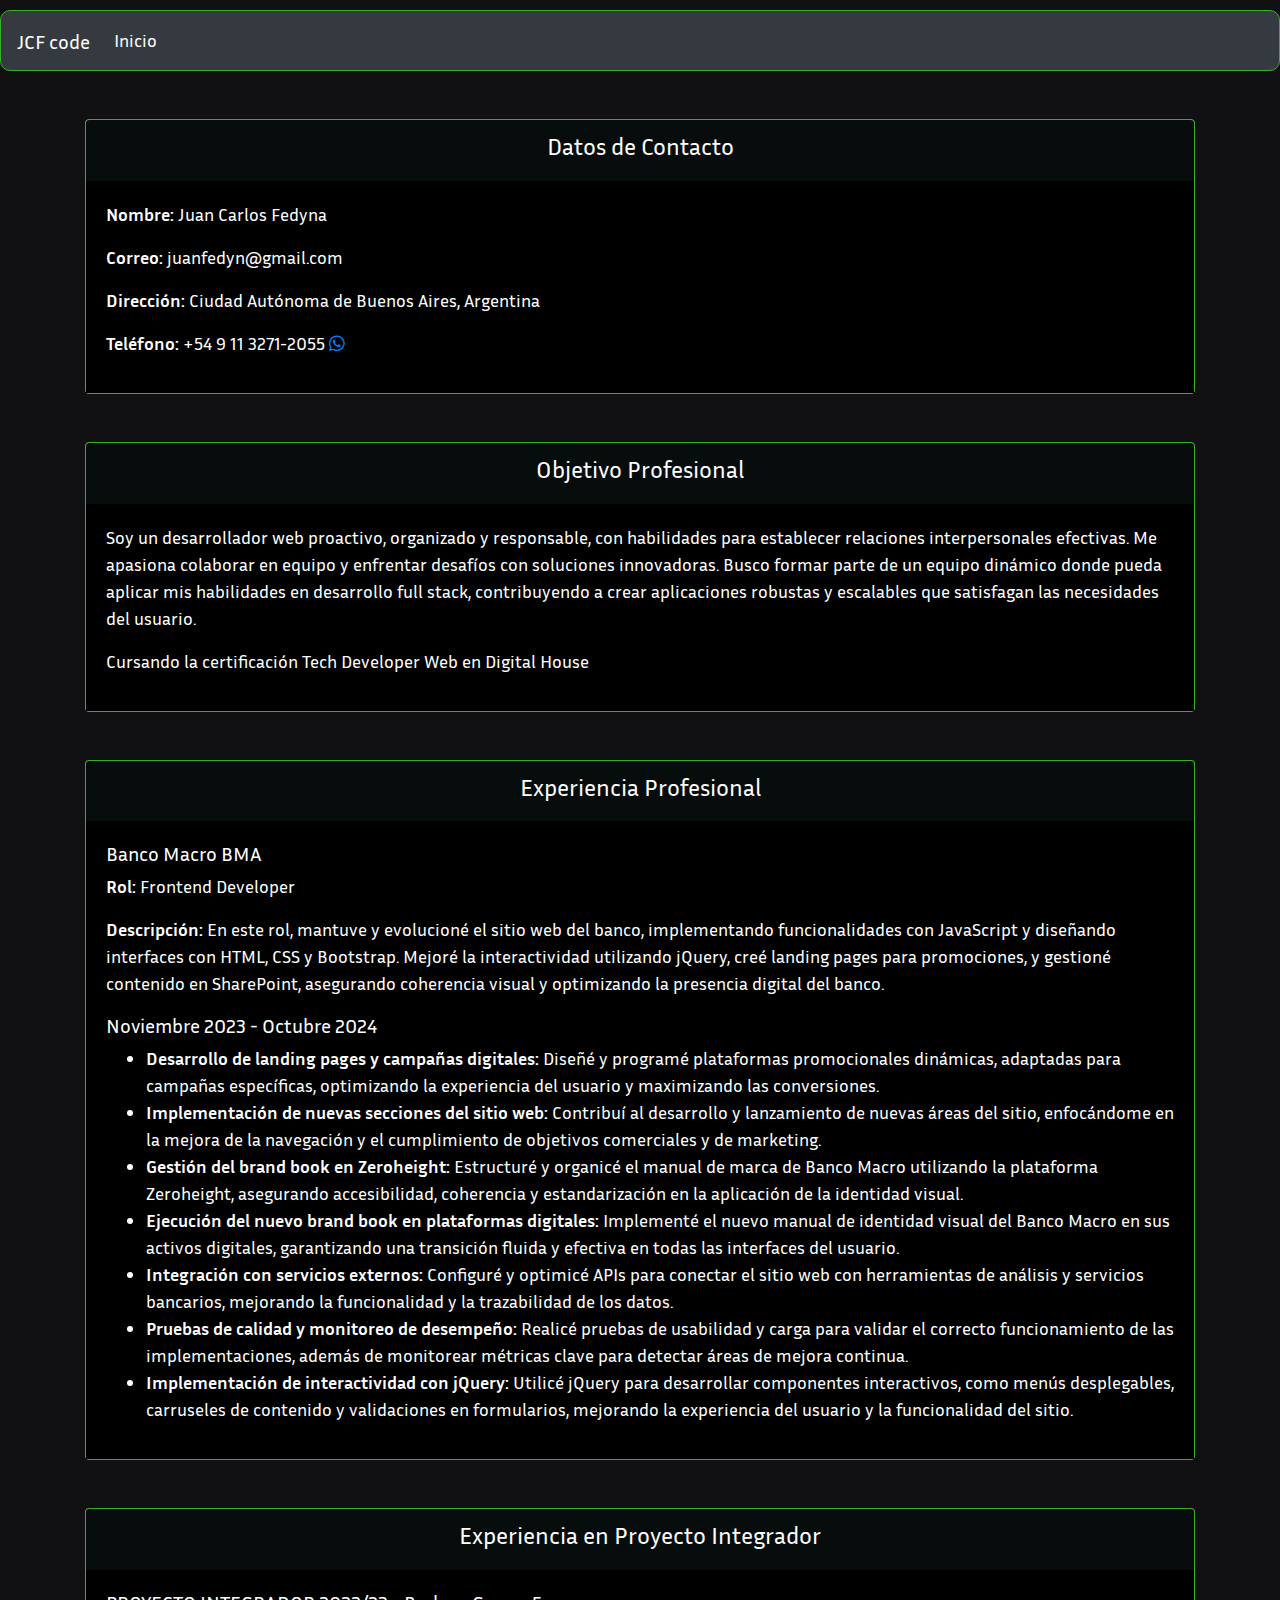
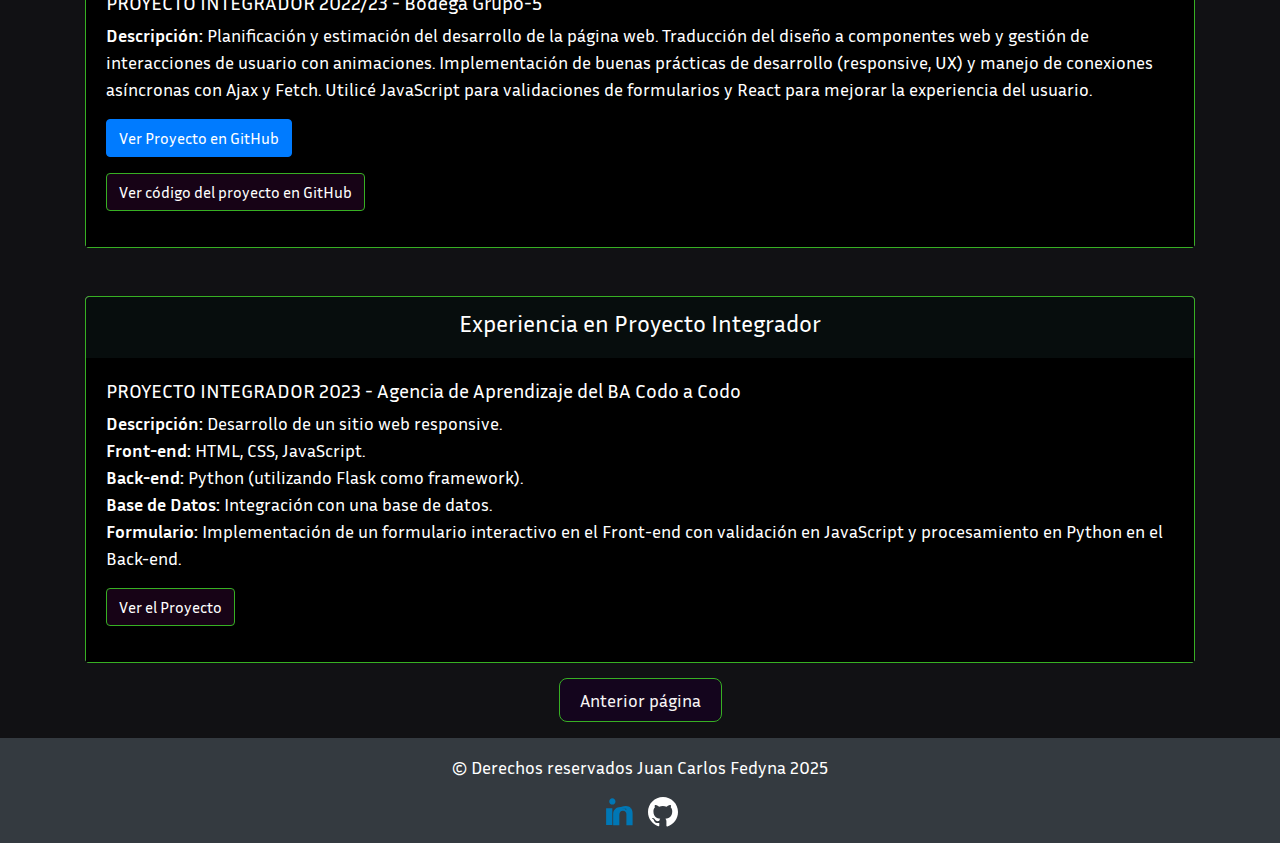
==== commit 092fe04d: "HTML" ====
--- a/sobremi.html
+++ b/sobremi.html
@@ -180,7 +180,7 @@
 
                                 <a href="https://viajes-al-espacio.netlify.app/experiencias"
                                     class="btn btn-primary custom-btn" target="_blank" rel="noopener noreferrer">
-                                    Visitar el Proyecto
+                                    Ver el Proyecto
                                 </a>
 
                             </p>
